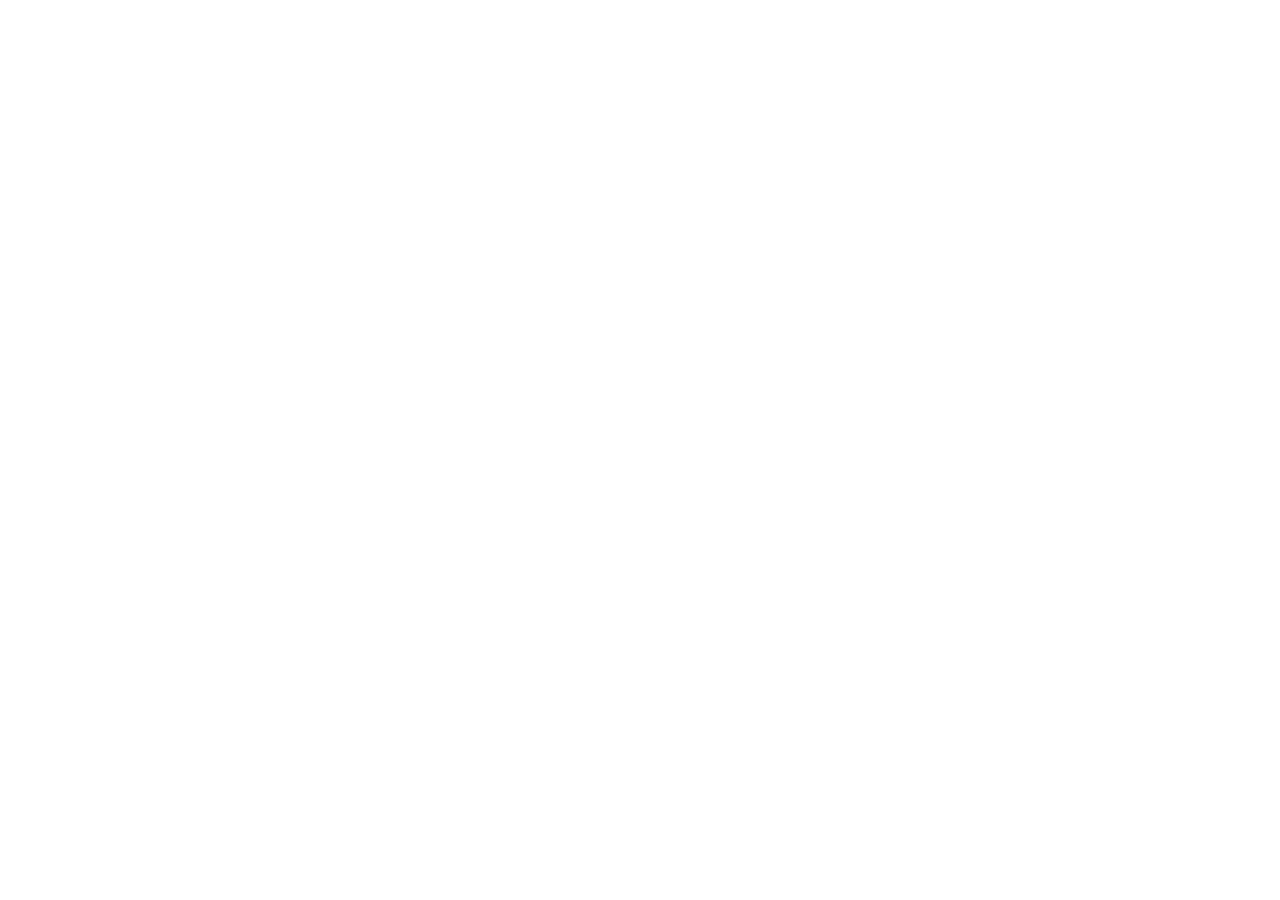
==== index.html @ 8c520d86 "fixed dates & changed navbar" ====
<!DOCTYPE html>
<html lang="en">
<head>
    <meta charset="UTF-8">
    <meta http-equiv="X-UA-Compatible" content="IE=edge">
    <meta name="viewport" content="width=device-width, initial-scale=1.0, maximum-scale=1.0, user-scalable=no">
    <meta name="theme-color" media="(prefers-color-scheme: light)" content="white">
    <meta name="theme-color" media="(prefers-color-scheme: dark)"  content="white">
    <script type="module" src="./js/index.js" defer></script>
    <script type="module" src="./js/navbar.js" defer></script>
    <script type="module" src="./js/validator.js"></script>
    <script type="module" src="./js/data.js"></script>
    <link rel="manifest" href="./manifest.json">
    <link rel="apple-touch-icon" href="./manifest/pulse_192_fill.png">
    <script src="./js/loadServiceWorker.js"></script>
    <link rel="stylesheet" href="./css/main.css">
    <link rel="stylesheet" href="./css/navbar.css">
    <link rel="stylesheet" href="./css/index.css">
    <title>PULSE</title>
</head>
<body>
    <div class="appendhere"></div>
    <div class="navbar">
        <div class="navbarfade"></div>
        <div class="navbarbox">
            <div class="seperator"></div>
            <div class="navitems">
                <div class="navitem" id="navbar-home">
                    <div id="navbar-icon-home">
                        <svg xmlns="http://www.w3.org/2000/svg" class="bi bi-house-fill icon" viewBox="0 0 16 16">
                            <path d="M8.707 1.5a1 1 0 0 0-1.414 0L.646 8.146a.5.5 0 0 0 .708.708L8 2.207l6.646 6.647a.5.5 0 0 0 .708-.708L13 5.793V2.5a.5.5 0 0 0-.5-.5h-1a.5.5 0 0 0-.5.5v1.293L8.707 1.5Z"/>
                            <path d="m8 3.293 6 6V13.5a1.5 1.5 0 0 1-1.5 1.5h-9A1.5 1.5 0 0 1 2 13.5V9.293l6-6Z"/>
                        </svg>
                    </div>
                    <div class="icontext">Home</div>
                </div>
                <div class="navitem" id="navbar-overview">
                    <div id="navbar-icon-overview">
                        <svg xmlns="http://www.w3.org/2000/svg" class="bi bi-heart icon" viewBox="0 0 16 16">
                            <path d="m8 2.748-.717-.737C5.6.281 2.514.878 1.4 3.053c-.523 1.023-.641 2.5.314 4.385.92 1.815 2.834 3.989 6.286 6.357 3.452-2.368 5.365-4.542 6.286-6.357.955-1.886.838-3.362.314-4.385C13.486.878 10.4.28 8.717 2.01L8 2.748zM8 15C-7.333 4.868 3.279-3.04 7.824 1.143c.06.055.119.112.176.171a3.12 3.12 0 0 1 .176-.17C12.72-3.042 23.333 4.867 8 15z"/>
                        </svg>
                    </div>
                    <div class="icontext">Overview</div>
                </div>
                <div class="navitem" id="navbar-survey">
                    <div id="navbar-icon-survey">
                        <svg xmlns="http://www.w3.org/2000/svg" class="bi bi-question-circle icon" viewBox="0 0 16 16">
                            <path d="M8 15A7 7 0 1 1 8 1a7 7 0 0 1 0 14zm0 1A8 8 0 1 0 8 0a8 8 0 0 0 0 16z"/>
                            <path d="M5.255 5.786a.237.237 0 0 0 .241.247h.825c.138 0 .248-.113.266-.25.09-.656.54-1.134 1.342-1.134.686 0 1.314.343 1.314 1.168 0 .635-.374.927-.965 1.371-.673.489-1.206 1.06-1.168 1.987l.003.217a.25.25 0 0 0 .25.246h.811a.25.25 0 0 0 .25-.25v-.105c0-.718.273-.927 1.01-1.486.609-.463 1.244-.977 1.244-2.056 0-1.511-1.276-2.241-2.673-2.241-1.267 0-2.655.59-2.75 2.286zm1.557 5.763c0 .533.425.927 1.01.927.609 0 1.028-.394 1.028-.927 0-.552-.42-.94-1.029-.94-.584 0-1.009.388-1.009.94z"/>
                        </svg>
                    </div>

                    <div class="icontext">Survey</div>
                </div>
                <div class="navitem" id="navbar-profile">
                    <div id="navbar-icon-profile">
                        <svg xmlns="http://www.w3.org/2000/svg" class="bi bi-person icon" viewBox="0 0 16 16">
                            <path d="M8 8a3 3 0 1 0 0-6 3 3 0 0 0 0 6Zm2-3a2 2 0 1 1-4 0 2 2 0 0 1 4 0Zm4 8c0 1-1 1-1 1H3s-1 0-1-1 1-4 6-4 6 3 6 4Zm-1-.004c-.001-.246-.154-.986-.832-1.664C11.516 10.68 10.289 10 8 10c-2.29 0-3.516.68-4.168 1.332-.678.678-.83 1.418-.832 1.664h10Z"/>
                        </svg>
                    </div>

                    <div class="icontext">Profile</div>
                </div>
            </div>
        </div>
    </div>
</body>
</html>
---- css/main.css ----
@import url('https://fonts.googleapis.com/css2?family=Montserrat:ital,wght@0,100;0,200;0,300;0,400;0,500;0,600;0,700;0,800;0,900;1,100;1,200;1,300;1,400;1,500;1,600;1,700;1,800;1,900&display=swap');

* {
    padding: 0;
    margin: 0;
    max-width: 100vw;
    font-family: 'Montserrat', sans-serif;
}

/* Header photo */
.header-photo {
    background-image: linear-gradient(to top, rgb(255, 0, 0, 0), rgb(255, 255, 255) 25%);
    position: fixed;
    top: 0;
    width: 100%;
    display: none;
} 

html, body {
    margin: 0;
    height: 100%;
    overflow-y: hidden;
    user-select: none;
    background-color: var(--background);
}

/* Light */
:root {
    --background: white;
    --backgroundseccondary: #ededed;
    --regulartext: black;
    --seccondarytext: #848484;
    --tertiarytext: white;
    --circletextcolor: #123456;
    --bluecolor: #123456;
    --logo: url('../img/logo.png');
    --buttoncolor: #123456;
}

/* Dark */
.dark {
    --background: #202125;
    --backgroundseccondary: #303135;
    --regulartext: white;
    --seccondarytext: #848484;
    --tertiarytext: white;
    --circletextcolor: white;
    --bluecolor: #044585;
    --logo: url('../img/logowhite.png');
    --buttoncolor: rgb(170, 170, 170);
}

/* :root {
    --background: #202125;
    --backgroundseccondary: #303135;
    --regulartext: white;
    --seccondarytext: #848484;
    --tertiarytext: white;
    --circletextcolor: white;
    --bluecolor: #044585;
    --logo: url('../img/logowhite.png');
    --buttoncolor: rgb(170, 170, 170);
} */
---- css/navbar.css ----
/* --------- Start Navbar --------- */

.navbar {
    background-color: var(--background); 
    width: 100%;
    position: fixed !important;
    bottom: 0 !important;
    opacity: 0;
    display: none;
    padding: 0 !important;
    line-height: 20px !important;
    transition: 0.3s opacity ease !important;
    z-index: 1000;
}

.navbarfade {
    background-image: linear-gradient(to bottom, rgb(255, 0, 0, 0), var(--background) 100%);
    width: 100%;
    height: 2vh;
}

.main-button-full-report {
    margin-bottom: 15vh;
}

.navbarbox {
    background-color: var(--background);
    width: 100%;
    height: 10vh;
    display: flex;
    flex-direction: column;
    align-items: center;
}

.seperator {
    height: 0.1vh;
    width: 60vw;
    margin-top: 1vh;
    background-color: #000000;
    opacity: 16%;
}

.navitems {
    margin-top: 2vh;
    width: 100%;
    display: flex;
    justify-content: space-around;
}

.navitem {
    display: flex;
    flex-direction: column;
    align-items: center;
}

.navitem div {
    height: 3vh !important;
}

.icon {
    width: 3vh;
    height: 3vh;
    fill: var(--seccondarytext);
}

.icontext {
    font-weight: 500;
    font-size: 1.18vh;

    color: var(--regulartext);
}

/* --------- End Navbar --------- */
---- css/index.css ----
.appendhere {
    transition: 0.2s opacity ease;
}
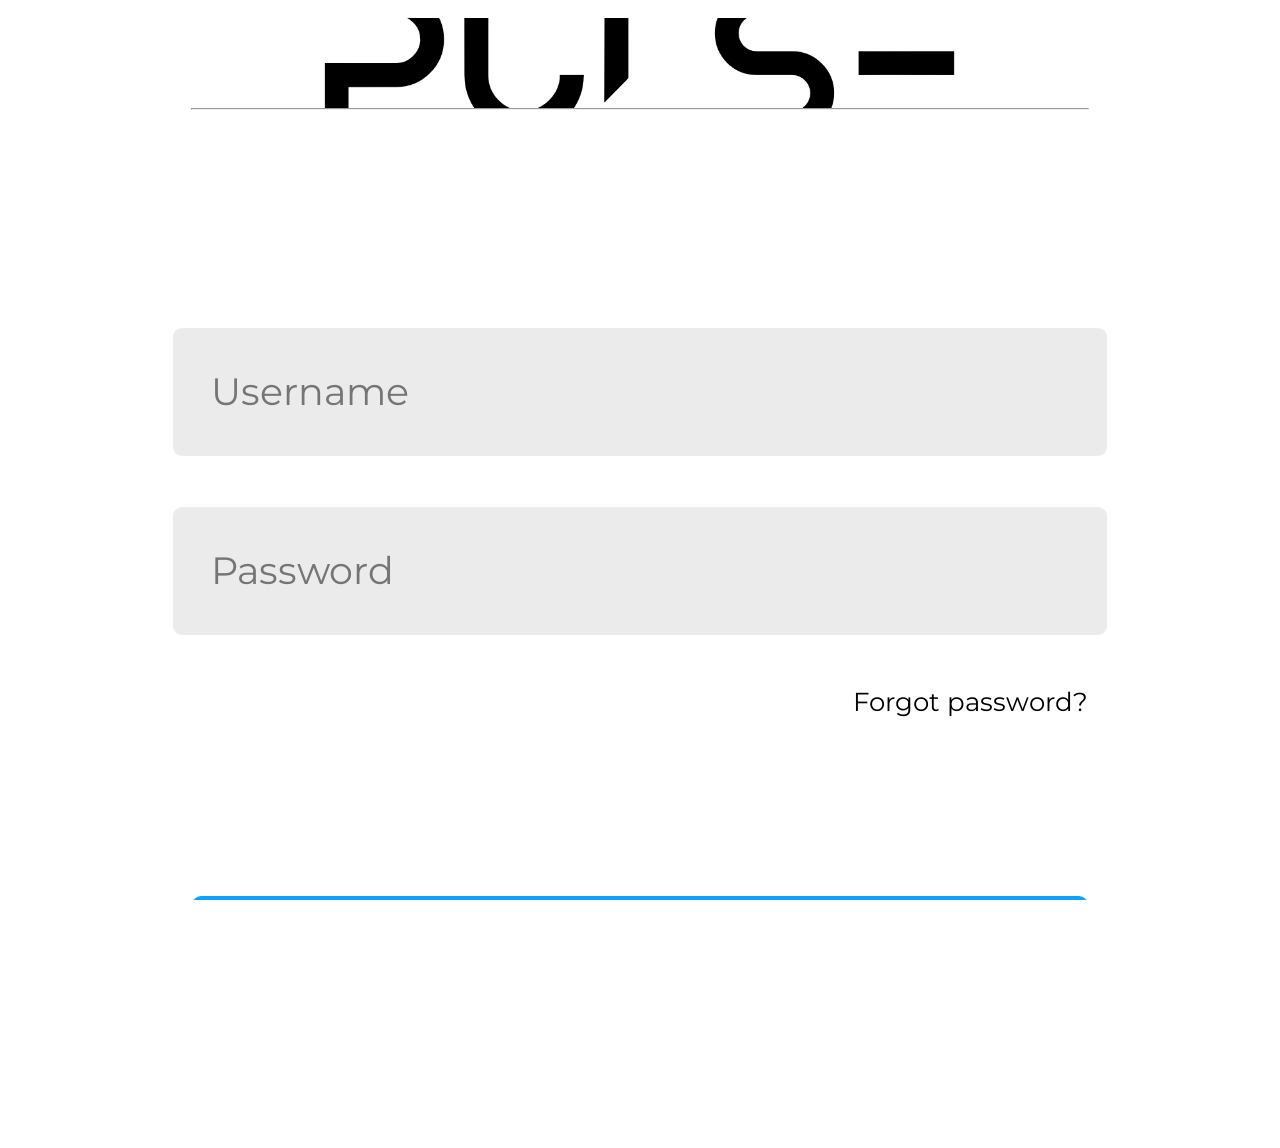
==== commit 5078cb49: "test" ====
--- a/index.html
+++ b/index.html
@@ -18,13 +18,23 @@
     <link rel="stylesheet" href="./css/index.css">
     <title>PULSE</title>
 </head>
-<body>
+<body style="background-color: var(--background);">
     <div class="appendhere"></div>
     <div class="navbar">
         <div class="navbarfade"></div>
         <div class="navbarbox">
             <div class="seperator"></div>
             <div class="navitems">
+                <div class="navitem" id="navbar-survey">
+                    <div id="navbar-icon-survey">
+                        <svg xmlns="http://www.w3.org/2000/svg" class="bi bi-question-circle icon" viewBox="0 0 16 16">
+                            <path d="M8 15A7 7 0 1 1 8 1a7 7 0 0 1 0 14zm0 1A8 8 0 1 0 8 0a8 8 0 0 0 0 16z"/>
+                            <path d="M5.255 5.786a.237.237 0 0 0 .241.247h.825c.138 0 .248-.113.266-.25.09-.656.54-1.134 1.342-1.134.686 0 1.314.343 1.314 1.168 0 .635-.374.927-.965 1.371-.673.489-1.206 1.06-1.168 1.987l.003.217a.25.25 0 0 0 .25.246h.811a.25.25 0 0 0 .25-.25v-.105c0-.718.273-.927 1.01-1.486.609-.463 1.244-.977 1.244-2.056 0-1.511-1.276-2.241-2.673-2.241-1.267 0-2.655.59-2.75 2.286zm1.557 5.763c0 .533.425.927 1.01.927.609 0 1.028-.394 1.028-.927 0-.552-.42-.94-1.029-.94-.584 0-1.009.388-1.009.94z"/>
+                        </svg>
+                    </div>
+
+                    <div class="icontext">Survey</div>
+                </div>
                 <div class="navitem" id="navbar-home">
                     <div id="navbar-icon-home">
                         <svg xmlns="http://www.w3.org/2000/svg" class="bi bi-house-fill icon" viewBox="0 0 16 16">
@@ -42,16 +52,6 @@
                     </div>
                     <div class="icontext">Overview</div>
                 </div>
-                <div class="navitem" id="navbar-survey">
-                    <div id="navbar-icon-survey">
-                        <svg xmlns="http://www.w3.org/2000/svg" class="bi bi-question-circle icon" viewBox="0 0 16 16">
-                            <path d="M8 15A7 7 0 1 1 8 1a7 7 0 0 1 0 14zm0 1A8 8 0 1 0 8 0a8 8 0 0 0 0 16z"/>
-                            <path d="M5.255 5.786a.237.237 0 0 0 .241.247h.825c.138 0 .248-.113.266-.25.09-.656.54-1.134 1.342-1.134.686 0 1.314.343 1.314 1.168 0 .635-.374.927-.965 1.371-.673.489-1.206 1.06-1.168 1.987l.003.217a.25.25 0 0 0 .25.246h.811a.25.25 0 0 0 .25-.25v-.105c0-.718.273-.927 1.01-1.486.609-.463 1.244-.977 1.244-2.056 0-1.511-1.276-2.241-2.673-2.241-1.267 0-2.655.59-2.75 2.286zm1.557 5.763c0 .533.425.927 1.01.927.609 0 1.028-.394 1.028-.927 0-.552-.42-.94-1.029-.94-.584 0-1.009.388-1.009.94z"/>
-                        </svg>
-                    </div>
-
-                    <div class="icontext">Survey</div>
-                </div>
                 <div class="navitem" id="navbar-profile">
                     <div id="navbar-icon-profile">
                         <svg xmlns="http://www.w3.org/2000/svg" class="bi bi-person icon" viewBox="0 0 16 16">
--- a/css/main.css
+++ b/css/main.css
@@ -48,16 +48,4 @@
     --bluecolor: #044585;
     --logo: url('../img/logowhite.png');
     --buttoncolor: rgb(170, 170, 170);
-}
-
-/* :root {
-    --background: #202125;
-    --backgroundseccondary: #303135;
-    --regulartext: white;
-    --seccondarytext: #848484;
-    --tertiarytext: white;
-    --circletextcolor: white;
-    --bluecolor: #044585;
-    --logo: url('../img/logowhite.png');
-    --buttoncolor: rgb(170, 170, 170);
-} */+}
--- a/css/index.css
+++ b/css/index.css
@@ -1,3 +1,7 @@
 .appendhere {
     transition: 0.2s opacity ease;
+}
+
+body {
+    background-color: var(--background);
 }
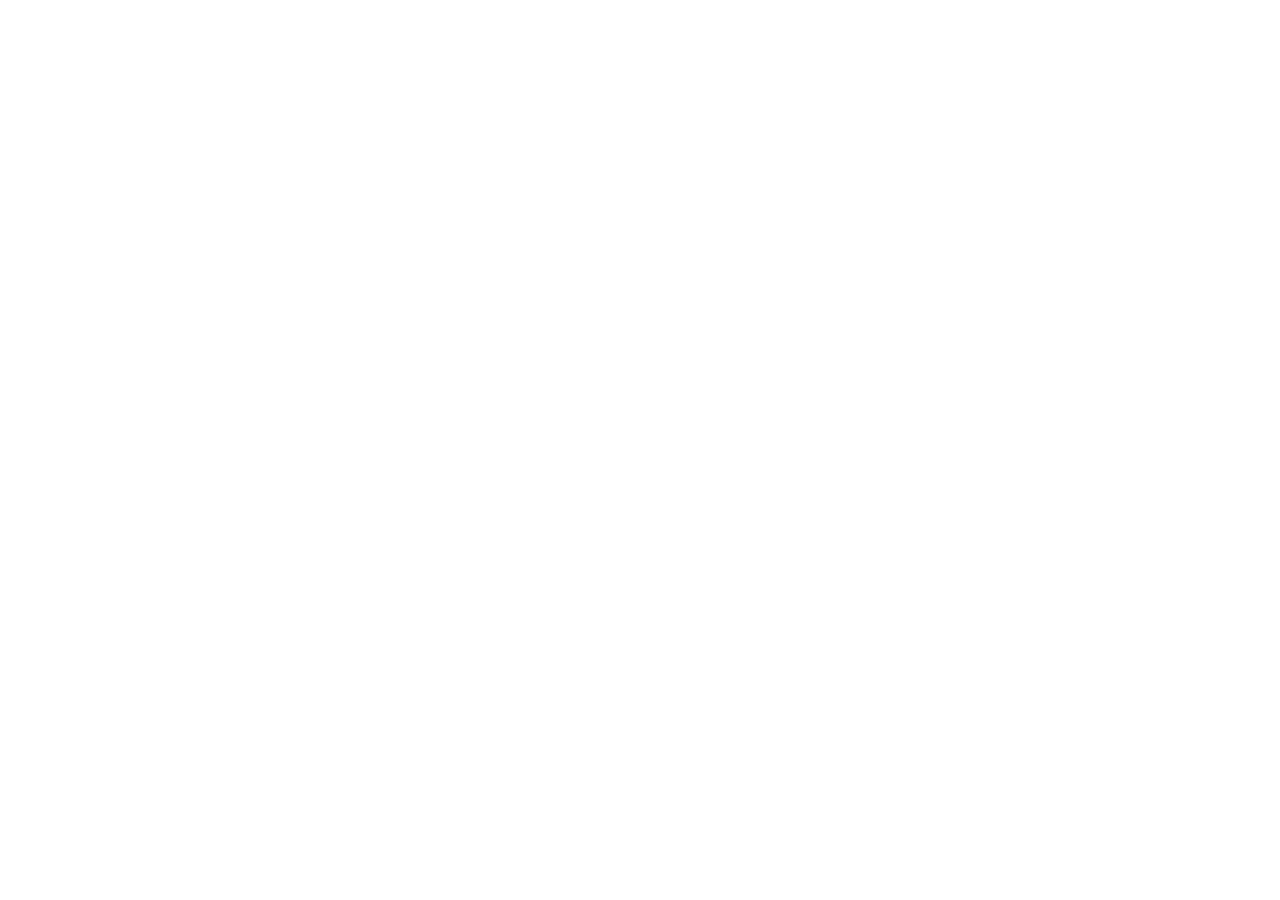
==== commit d8fff52c: "test" ====
--- a/index.html
+++ b/index.html
@@ -18,23 +18,13 @@
     <link rel="stylesheet" href="./css/index.css">
     <title>PULSE</title>
 </head>
-<body style="background-color: var(--background);">
+<body>
     <div class="appendhere"></div>
     <div class="navbar">
         <div class="navbarfade"></div>
         <div class="navbarbox">
             <div class="seperator"></div>
             <div class="navitems">
-                <div class="navitem" id="navbar-survey">
-                    <div id="navbar-icon-survey">
-                        <svg xmlns="http://www.w3.org/2000/svg" class="bi bi-question-circle icon" viewBox="0 0 16 16">
-                            <path d="M8 15A7 7 0 1 1 8 1a7 7 0 0 1 0 14zm0 1A8 8 0 1 0 8 0a8 8 0 0 0 0 16z"/>
-                            <path d="M5.255 5.786a.237.237 0 0 0 .241.247h.825c.138 0 .248-.113.266-.25.09-.656.54-1.134 1.342-1.134.686 0 1.314.343 1.314 1.168 0 .635-.374.927-.965 1.371-.673.489-1.206 1.06-1.168 1.987l.003.217a.25.25 0 0 0 .25.246h.811a.25.25 0 0 0 .25-.25v-.105c0-.718.273-.927 1.01-1.486.609-.463 1.244-.977 1.244-2.056 0-1.511-1.276-2.241-2.673-2.241-1.267 0-2.655.59-2.75 2.286zm1.557 5.763c0 .533.425.927 1.01.927.609 0 1.028-.394 1.028-.927 0-.552-.42-.94-1.029-.94-.584 0-1.009.388-1.009.94z"/>
-                        </svg>
-                    </div>
-
-                    <div class="icontext">Survey</div>
-                </div>
                 <div class="navitem" id="navbar-home">
                     <div id="navbar-icon-home">
                         <svg xmlns="http://www.w3.org/2000/svg" class="bi bi-house-fill icon" viewBox="0 0 16 16">
@@ -52,6 +42,16 @@
                     </div>
                     <div class="icontext">Overview</div>
                 </div>
+                <div class="navitem" id="navbar-survey">
+                    <div id="navbar-icon-survey">
+                        <svg xmlns="http://www.w3.org/2000/svg" class="bi bi-question-circle icon" viewBox="0 0 16 16">
+                            <path d="M8 15A7 7 0 1 1 8 1a7 7 0 0 1 0 14zm0 1A8 8 0 1 0 8 0a8 8 0 0 0 0 16z"/>
+                            <path d="M5.255 5.786a.237.237 0 0 0 .241.247h.825c.138 0 .248-.113.266-.25.09-.656.54-1.134 1.342-1.134.686 0 1.314.343 1.314 1.168 0 .635-.374.927-.965 1.371-.673.489-1.206 1.06-1.168 1.987l.003.217a.25.25 0 0 0 .25.246h.811a.25.25 0 0 0 .25-.25v-.105c0-.718.273-.927 1.01-1.486.609-.463 1.244-.977 1.244-2.056 0-1.511-1.276-2.241-2.673-2.241-1.267 0-2.655.59-2.75 2.286zm1.557 5.763c0 .533.425.927 1.01.927.609 0 1.028-.394 1.028-.927 0-.552-.42-.94-1.029-.94-.584 0-1.009.388-1.009.94z"/>
+                        </svg>
+                    </div>
+
+                    <div class="icontext">Survey</div>
+                </div>
                 <div class="navitem" id="navbar-profile">
                     <div id="navbar-icon-profile">
                         <svg xmlns="http://www.w3.org/2000/svg" class="bi bi-person icon" viewBox="0 0 16 16">
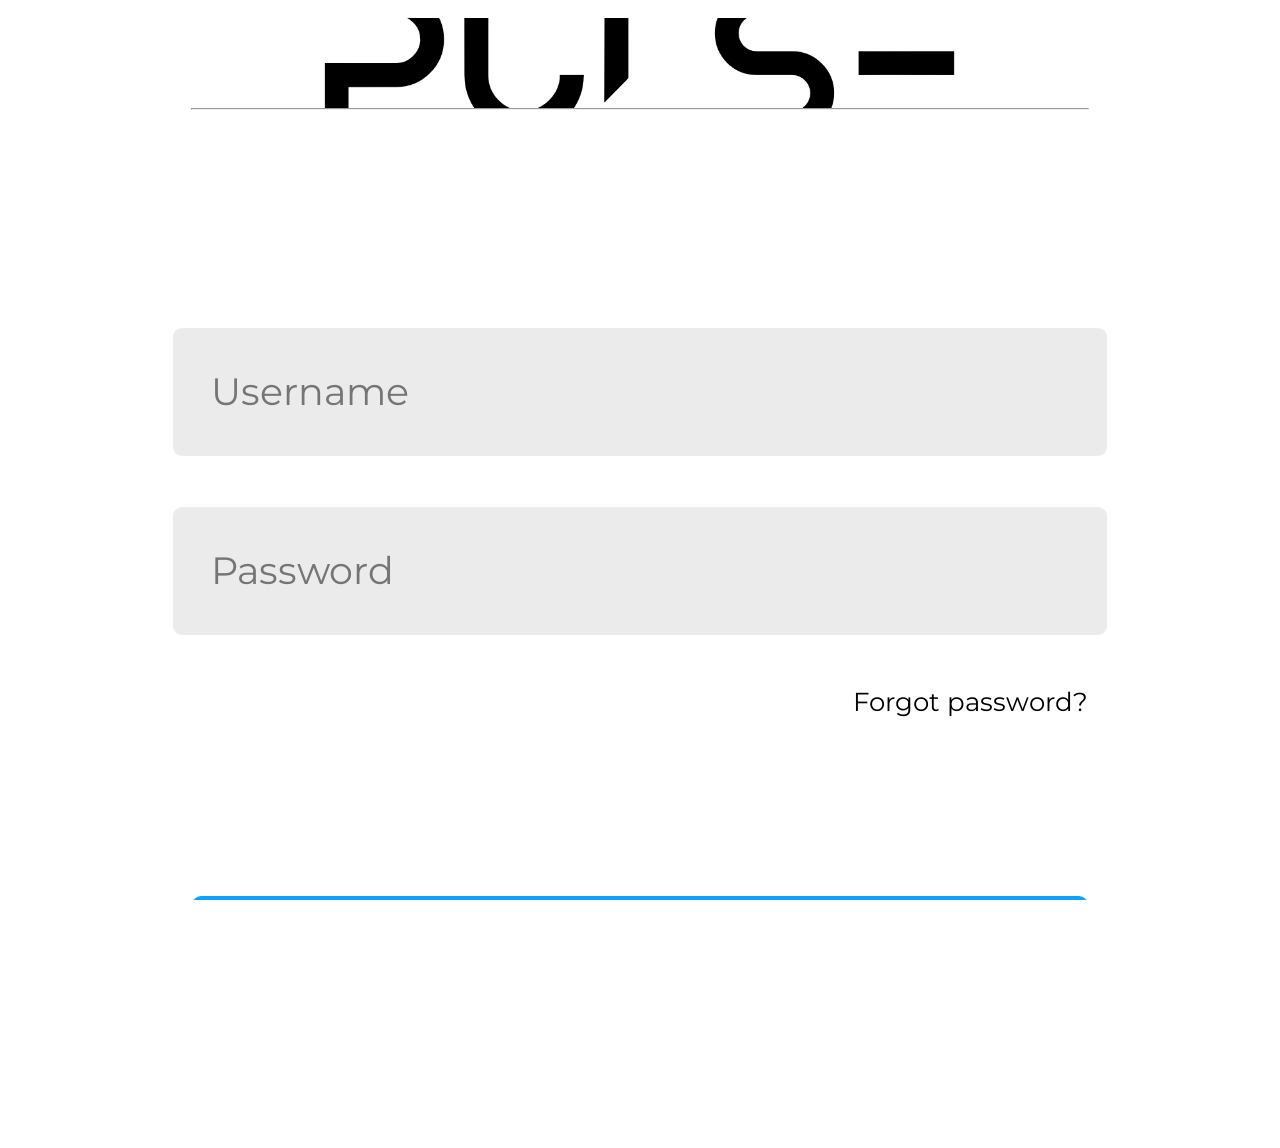
==== commit c763602e: "fixed index" ====
--- a/index.html
+++ b/index.html
@@ -18,8 +18,12 @@
     <link rel="stylesheet" href="./css/index.css">
     <title>PULSE</title>
 </head>
-<body>
-    <div class="appendhere"></div>
+<body style="background-color: var(--background) !important;">
+    <div class="appendhere">
+        <div class="indexlogo-div">
+            <div class="indexlogo-img"></div>
+        </div>
+    </div>
     <div class="navbar">
         <div class="navbarfade"></div>
         <div class="navbarbox">
--- a/css/main.css
+++ b/css/main.css
@@ -35,6 +35,7 @@
     --bluecolor: #123456;
     --logo: url('../img/logo.png');
     --buttoncolor: #123456;
+    --navbackground: #ffffff4d;
 }
 
 /* Dark */
@@ -48,4 +49,5 @@
     --bluecolor: #044585;
     --logo: url('../img/logowhite.png');
     --buttoncolor: rgb(170, 170, 170);
+    --navbackground: #2021254d;
 }
--- a/css/navbar.css
+++ b/css/navbar.css
@@ -1,7 +1,7 @@
 /* --------- Start Navbar --------- */
 
 .navbar {
-    background-color: var(--background); 
+    background-color: var(--navbackground); 
     width: 100%;
     position: fixed !important;
     bottom: 0 !important;
@@ -14,7 +14,7 @@
 }
 
 .navbarfade {
-    background-image: linear-gradient(to bottom, rgb(255, 0, 0, 0), var(--background) 100%);
+    background-image: linear-gradient(to bottom, rgb(255, 0, 0, 0), var(--navbackground) 100%);
     width: 100%;
     height: 2vh;
 }
@@ -24,7 +24,7 @@
 }
 
 .navbarbox {
-    background-color: var(--background);
+    background-color: var(--navbackground);
     width: 100%;
     height: 10vh;
     display: flex;
@@ -36,7 +36,7 @@
     height: 0.1vh;
     width: 60vw;
     margin-top: 1vh;
-    background-color: #000000;
+    background-color: var(--regulartext);
     opacity: 16%;
 }
 
--- a/css/index.css
+++ b/css/index.css
@@ -1,7 +1,34 @@
 .appendhere {
-    transition: 0.2s opacity ease;
+    transition: 0.1s opacity ease;
 }
 
 body {
     background-color: var(--background);
+}
+
+.indexlogo-div {
+    position: relative;
+    text-align: center;
+    align-items: center;
+}
+
+.indexlogo-img {
+    align-items: center;
+
+    background-image: var(--logo);
+
+    background-size: cover;
+    background-repeat: no-repeat;
+    background-position: center;
+
+    width: 60%;
+    height: 10vh;
+
+    background-size: 90%;
+
+    object-fit: cover !important;
+
+    margin-top: 2vh;
+    margin-left: auto;
+    margin-right: auto;
 }
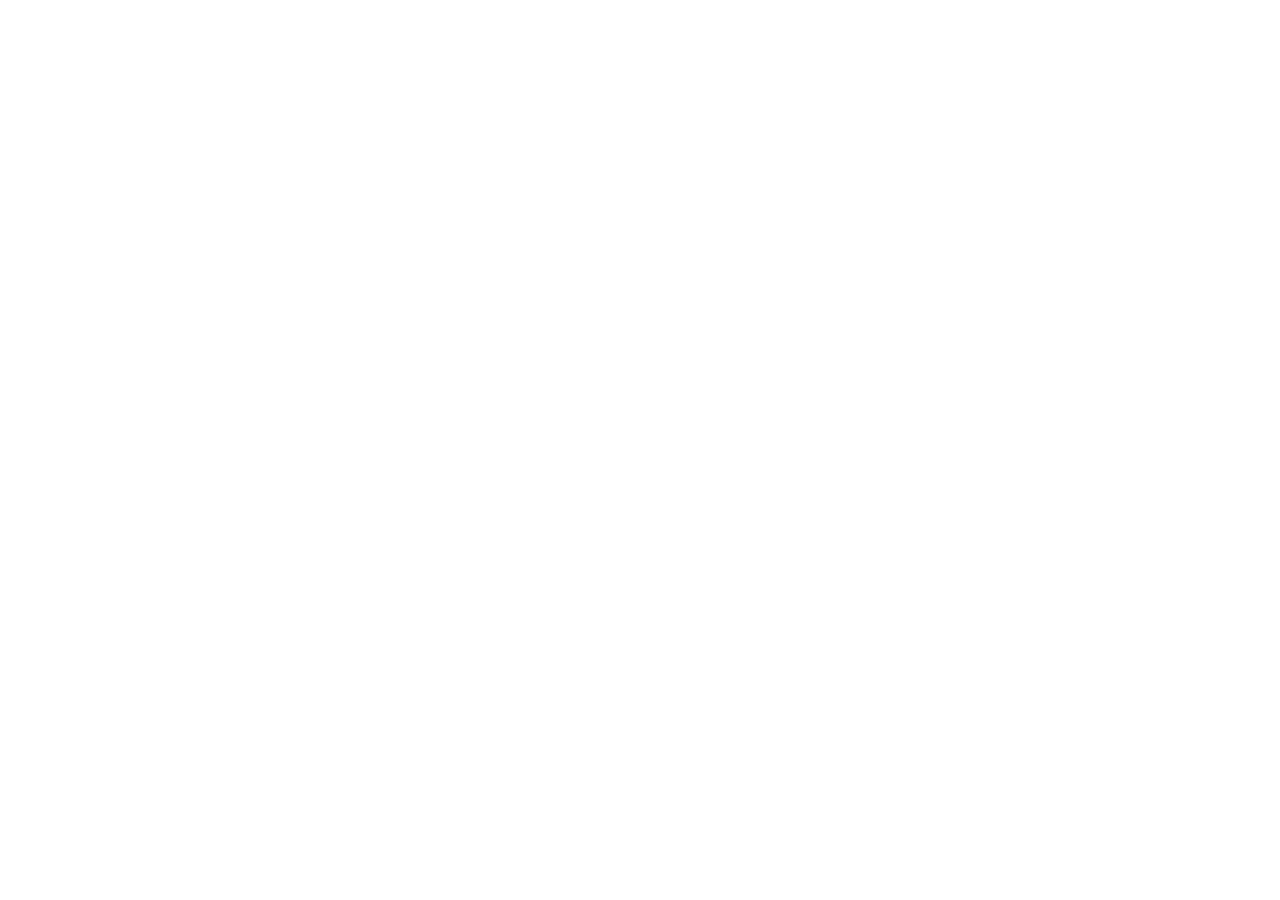
==== commit 7edbc677: "theme updates with darkmode" ====
--- a/index.html
+++ b/index.html
@@ -4,8 +4,6 @@
     <meta charset="UTF-8">
     <meta http-equiv="X-UA-Compatible" content="IE=edge">
     <meta name="viewport" content="width=device-width, initial-scale=1.0, maximum-scale=1.0, user-scalable=no">
-    <meta name="theme-color" media="(prefers-color-scheme: light)" content="white">
-    <meta name="theme-color" media="(prefers-color-scheme: dark)"  content="white">
     <script type="module" src="./js/index.js" defer></script>
     <script type="module" src="./js/navbar.js" defer></script>
     <script type="module" src="./js/validator.js"></script>
@@ -19,11 +17,7 @@
     <title>PULSE</title>
 </head>
 <body style="background-color: var(--background) !important;">
-    <div class="appendhere">
-        <div class="indexlogo-div">
-            <div class="indexlogo-img"></div>
-        </div>
-    </div>
+    <div class="appendhere"></div>
     <div class="navbar">
         <div class="navbarfade"></div>
         <div class="navbarbox">
--- a/css/index.css
+++ b/css/index.css
@@ -4,31 +4,4 @@
 
 body {
     background-color: var(--background);
-}
-
-.indexlogo-div {
-    position: relative;
-    text-align: center;
-    align-items: center;
-}
-
-.indexlogo-img {
-    align-items: center;
-
-    background-image: var(--logo);
-
-    background-size: cover;
-    background-repeat: no-repeat;
-    background-position: center;
-
-    width: 60%;
-    height: 10vh;
-
-    background-size: 90%;
-
-    object-fit: cover !important;
-
-    margin-top: 2vh;
-    margin-left: auto;
-    margin-right: auto;
 }
